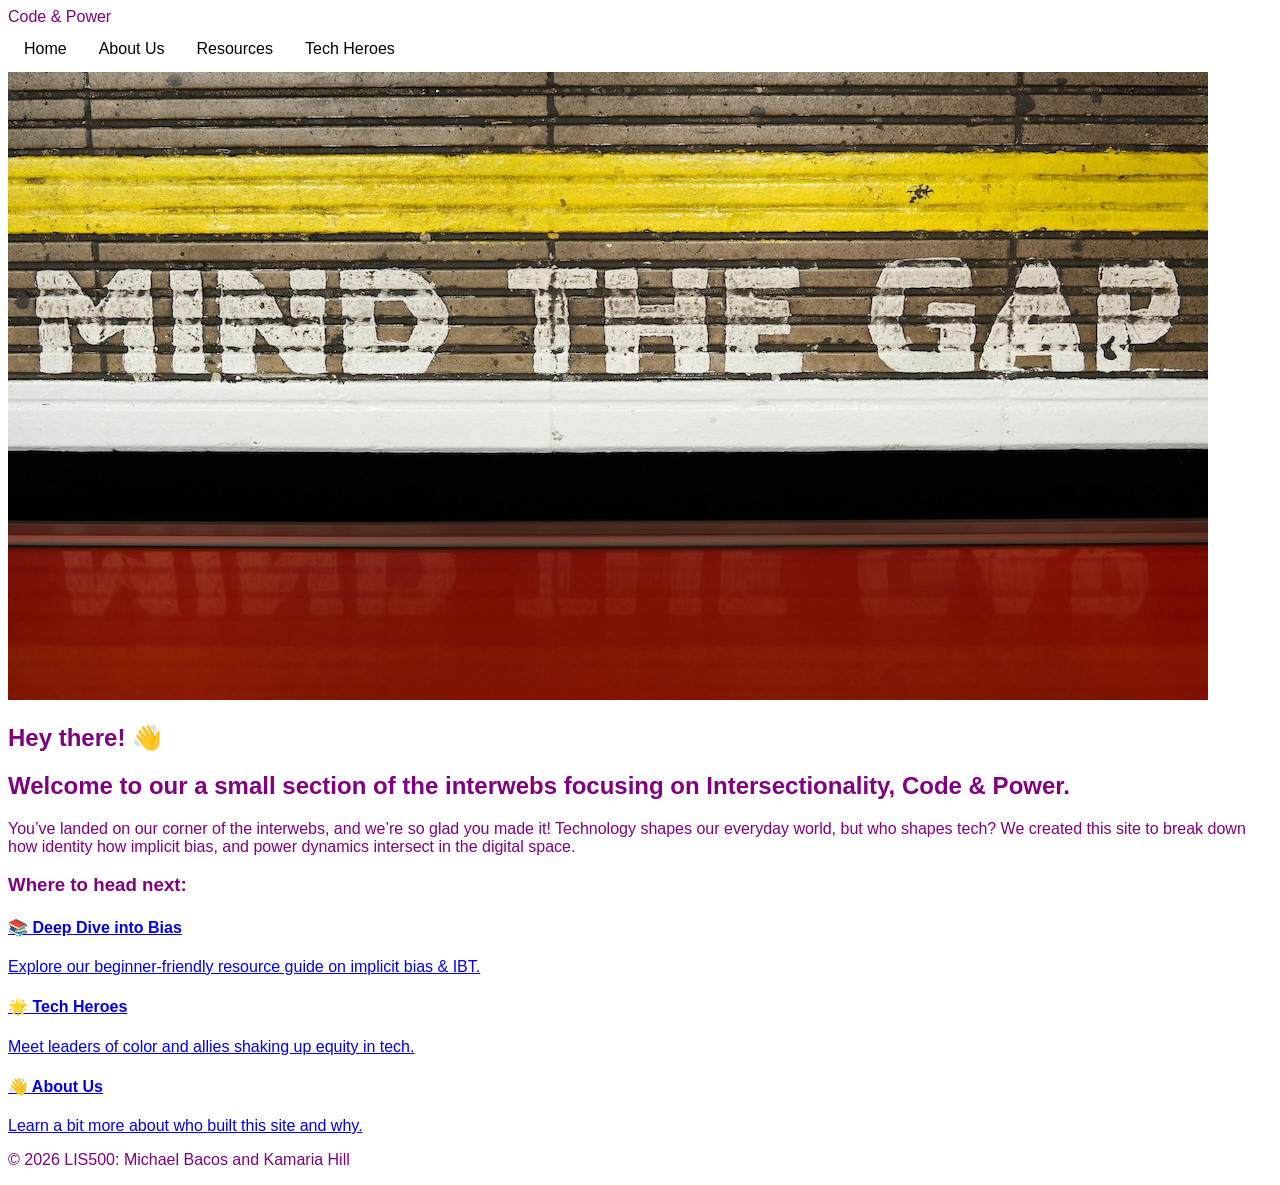
==== index.html @ 3a329660 "Update index.html" ====
<!DOCTYPE html>
<html lang="en">
<head>
    <meta charset="UTF-8">
    <meta name="viewport" content="width=device-width, initial-scale=1.0">
    <title>Intro To Intersectionality: Code & Power </title>
    <!-- Link to external CSS stylesheet -->
    <link rel="stylesheet" href="https://ladykay98.github.io/LIS500Project/style.css">
</head>
    <!-- Site Header & Navigation-kh -->
    <header class="site-header">
        <div class="logo">Code &amp; Power</div>
        <nav>
            <ul class="nav-links">
                <li><a href="https://ladykay98.github.io/LIS500Project/index.html" class="active">Home</a></li>
                <li><a href="https://ladykay98.github.io/LIS500Project/aboutus.html">About Us</a></li>
                <li><a href="https://ladykay98.github.io/LIS500Project/resources.html">Resources</a></li>
                <li><a href="https://ladykay98.github.io/LIS500Project/techheroes.html">Tech Heroes</a></li>
            </ul>
        </nav>
    </header>
    <!-- Placed hero/banner inside header container-kh -->
    <div class="image-header">
        <img src="assets/mind-the-gap_picture-of-train-station-signage.jpg" 
             alt="Mind the Gap signage at a train station" 
             class="header-img">
    </div>
<body>

    <!-- Main Splash Page text - kh-->
    <main class="hero-container">
        <section class="hero-card">
            <h1>Hey there! 👋</h1>
            <h2>Welcome to our a small section of the interwebs focusing on <span>Intersectionality, Code &amp; Power</span>.</h2>
            
            <p class="intro-text">
                You’ve landed on our corner of the interwebs, and we’re so glad you made it! Technology shapes our everyday world, but who shapes tech? We created this site to break down how identity how implicit bias, and power dynamics intersect in the digital space.
            </p>

        
            <!-- Quick Links -->
            <div class="quick-nav">
                <h3>Where to head next:</h3>
                <div class="card-grid">
                    <a href="resources.html" class="nav-card">
                        <h4>📚 Deep Dive into Bias</h4>
                        <p>Explore our beginner-friendly resource guide on implicit bias &amp; IBT.</p>
                    </a>
                    <a href="techheroes.html" class="nav-card">
                        <h4>🌟 Tech Heroes</h4>
                        <p>Meet leaders of color and allies shaking up equity in tech.</p>
                    </a>
                    <a href="aboutus.html" class="nav-card">
                        <h4>👋 About Us</h4>
                        <p>Learn a bit more about who built this site and why.</p>
                    </a>
                </div>
            </div>
        </section>
    </main>

</body>
</html>

    <footer>
        <p>&copy; 2026 LIS500: Michael Bacos and Kamaria Hill</p>
    </footer>

</body>
</html>
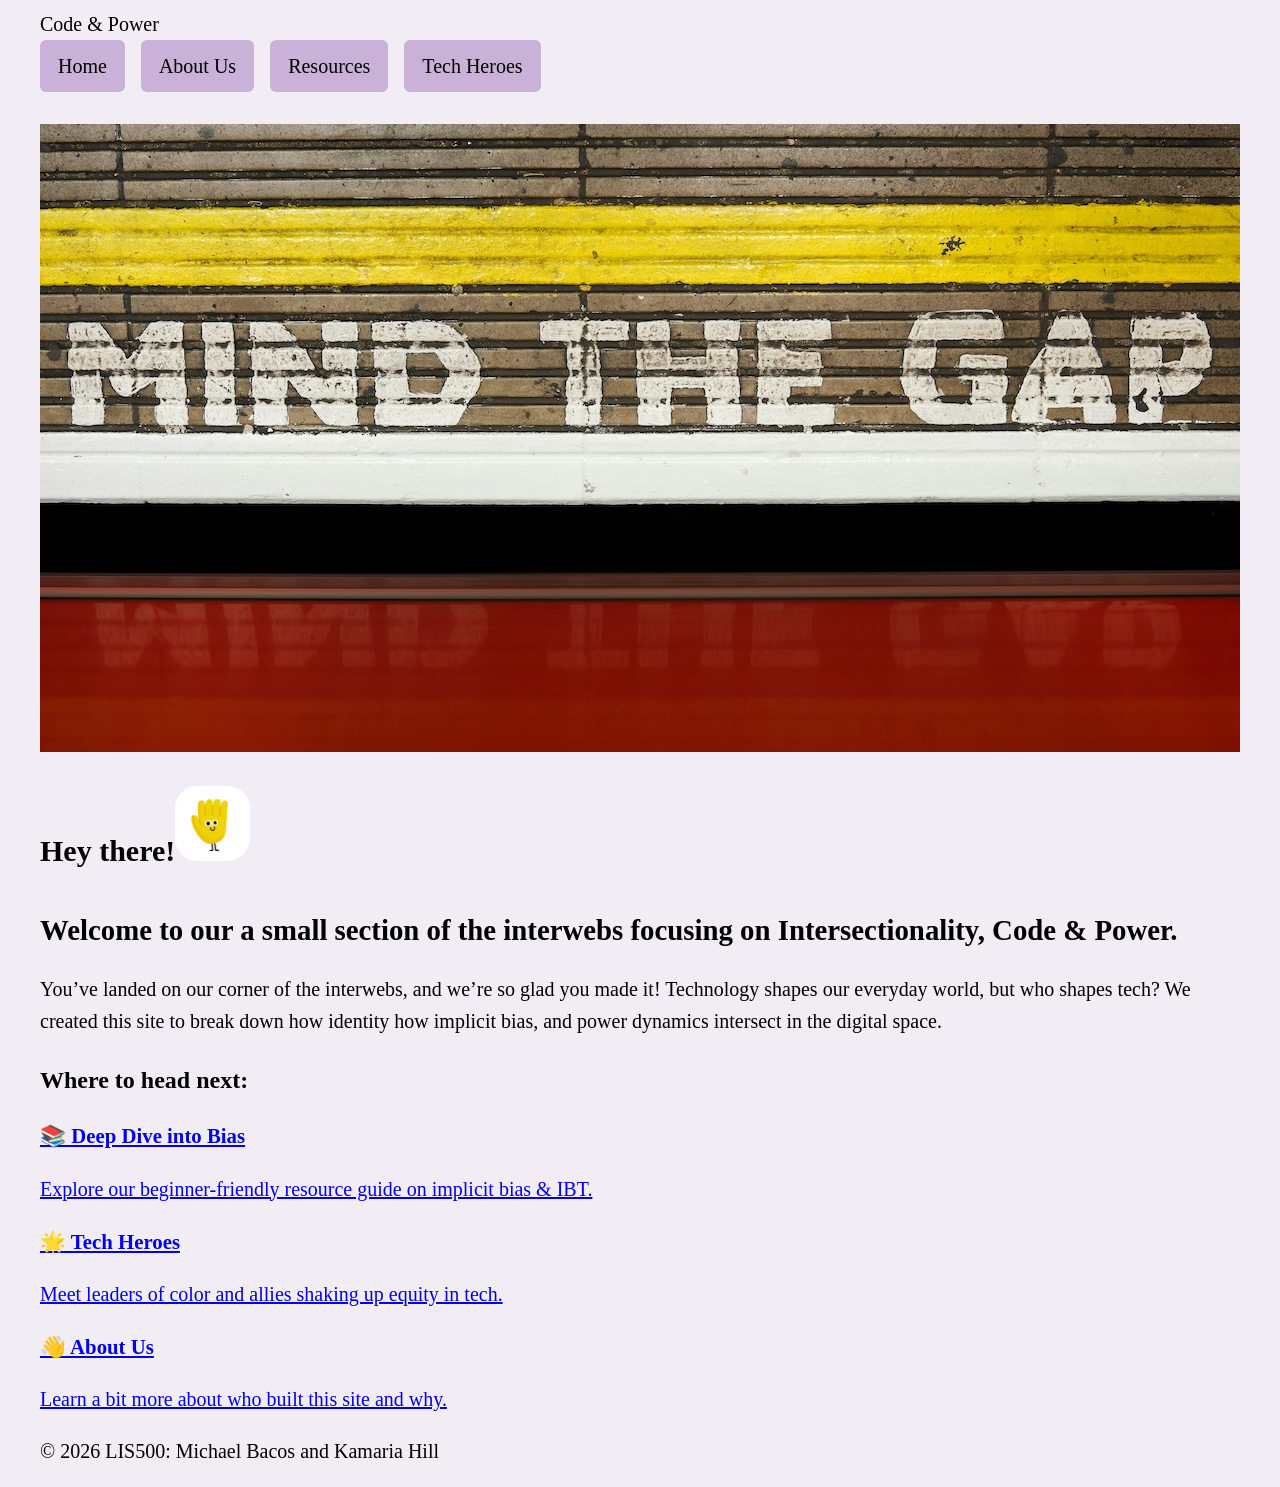
==== commit fad90c3a: "Enhance greeting with animated GIF Added an animated GIF to the greeting header." ====
--- a/index.html
+++ b/index.html
@@ -30,7 +30,7 @@
     <!-- Main Splash Page text - kh-->
     <main class="hero-container">
         <section class="hero-card">
-            <h1>Hey there! 👋</h1>
+            <h1>Hey there!<img src="assets/0368c21a37cce3e3628ff8eeccc4e2a4.gif" alt="Animated GIF waving hand" style="border-radius: 30%; object-fit: cover; width: 75px; height: 75px;"></h1>
             <h2>Welcome to our a small section of the interwebs focusing on <span>Intersectionality, Code &amp; Power</span>.</h2>
             
             <p class="intro-text">
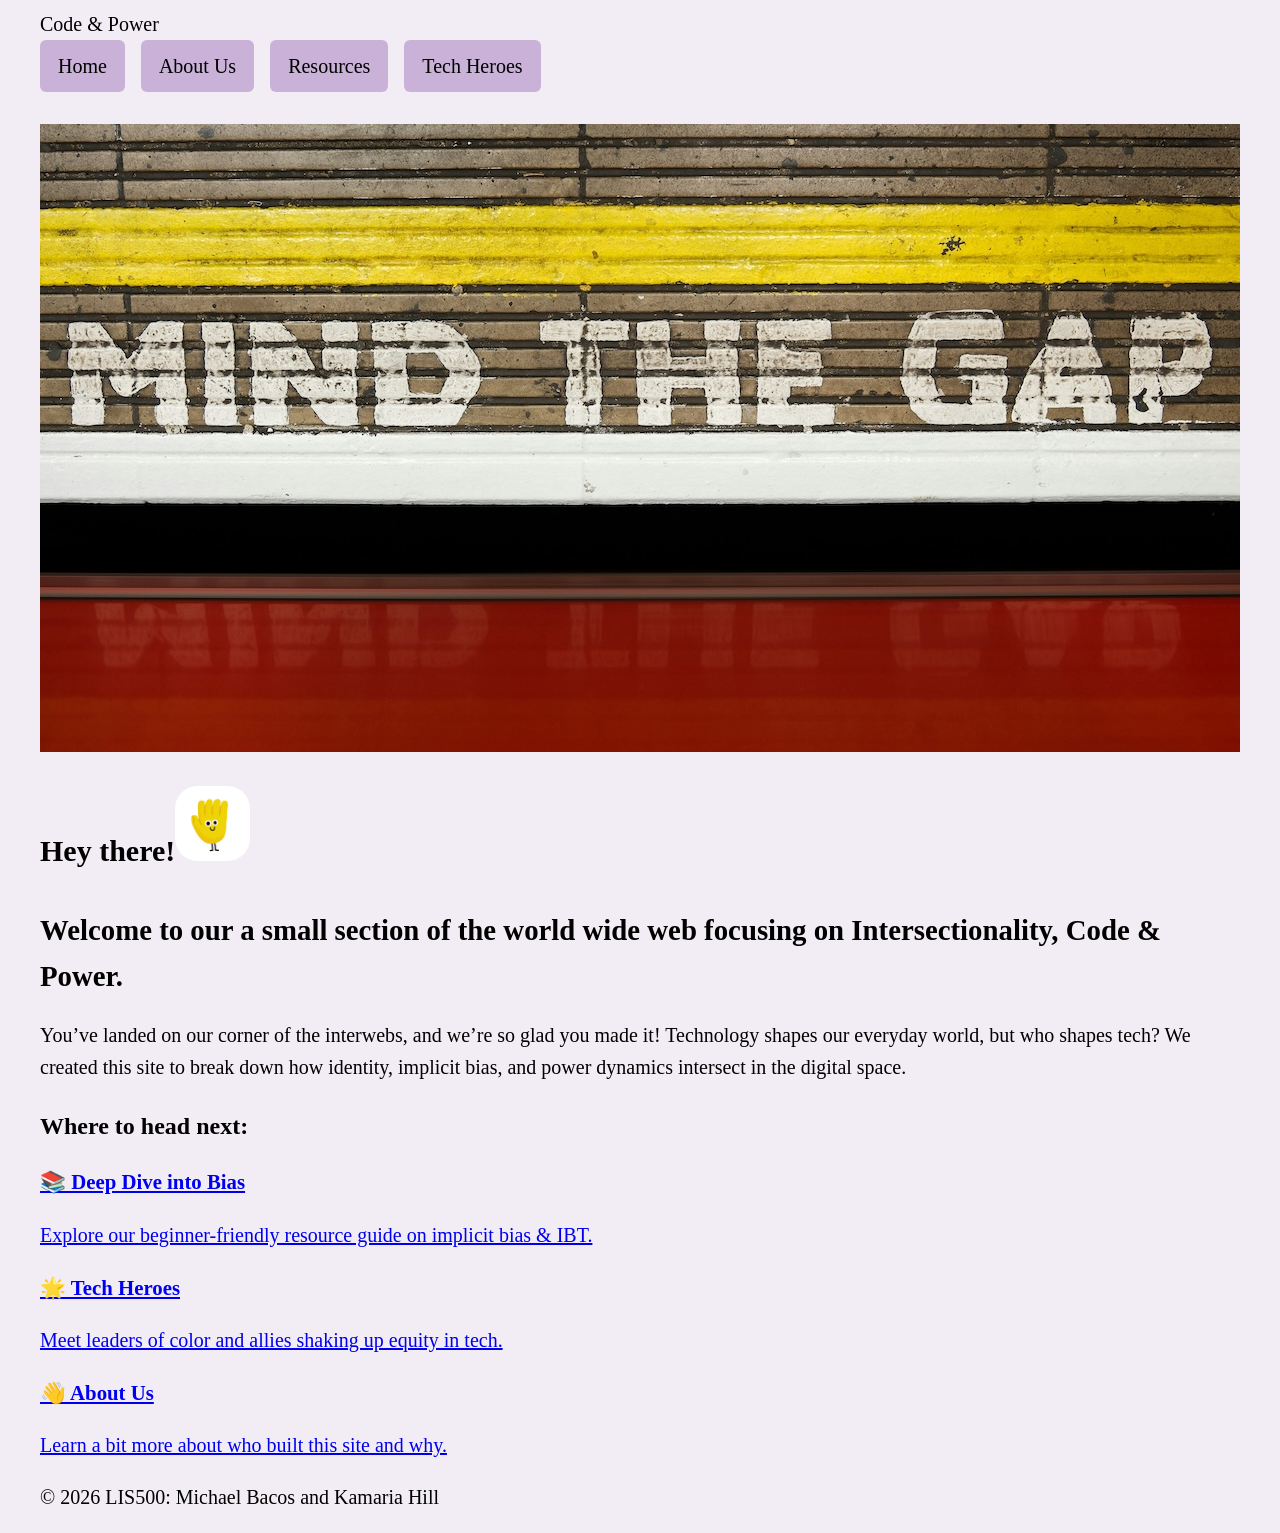
==== commit a97179d2: "Fix grammar in welcome message and intro text Corrected minor grammatical errors in the welcome mess" ====
--- a/index.html
+++ b/index.html
@@ -31,10 +31,10 @@
     <main class="hero-container">
         <section class="hero-card">
             <h1>Hey there!<img src="assets/0368c21a37cce3e3628ff8eeccc4e2a4.gif" alt="Animated GIF waving hand" style="border-radius: 30%; object-fit: cover; width: 75px; height: 75px;"></h1>
-            <h2>Welcome to our a small section of the interwebs focusing on <span>Intersectionality, Code &amp; Power</span>.</h2>
+            <h2>Welcome to our a small section of the world wide web focusing on <span>Intersectionality, Code &amp; Power</span>.</h2>
             
             <p class="intro-text">
-                You’ve landed on our corner of the interwebs, and we’re so glad you made it! Technology shapes our everyday world, but who shapes tech? We created this site to break down how identity how implicit bias, and power dynamics intersect in the digital space.
+                You’ve landed on our corner of the interwebs, and we’re so glad you made it! Technology shapes our everyday world, but who shapes tech? We created this site to break down how identity, implicit bias, and power dynamics intersect in the digital space.
             </p>
 
         
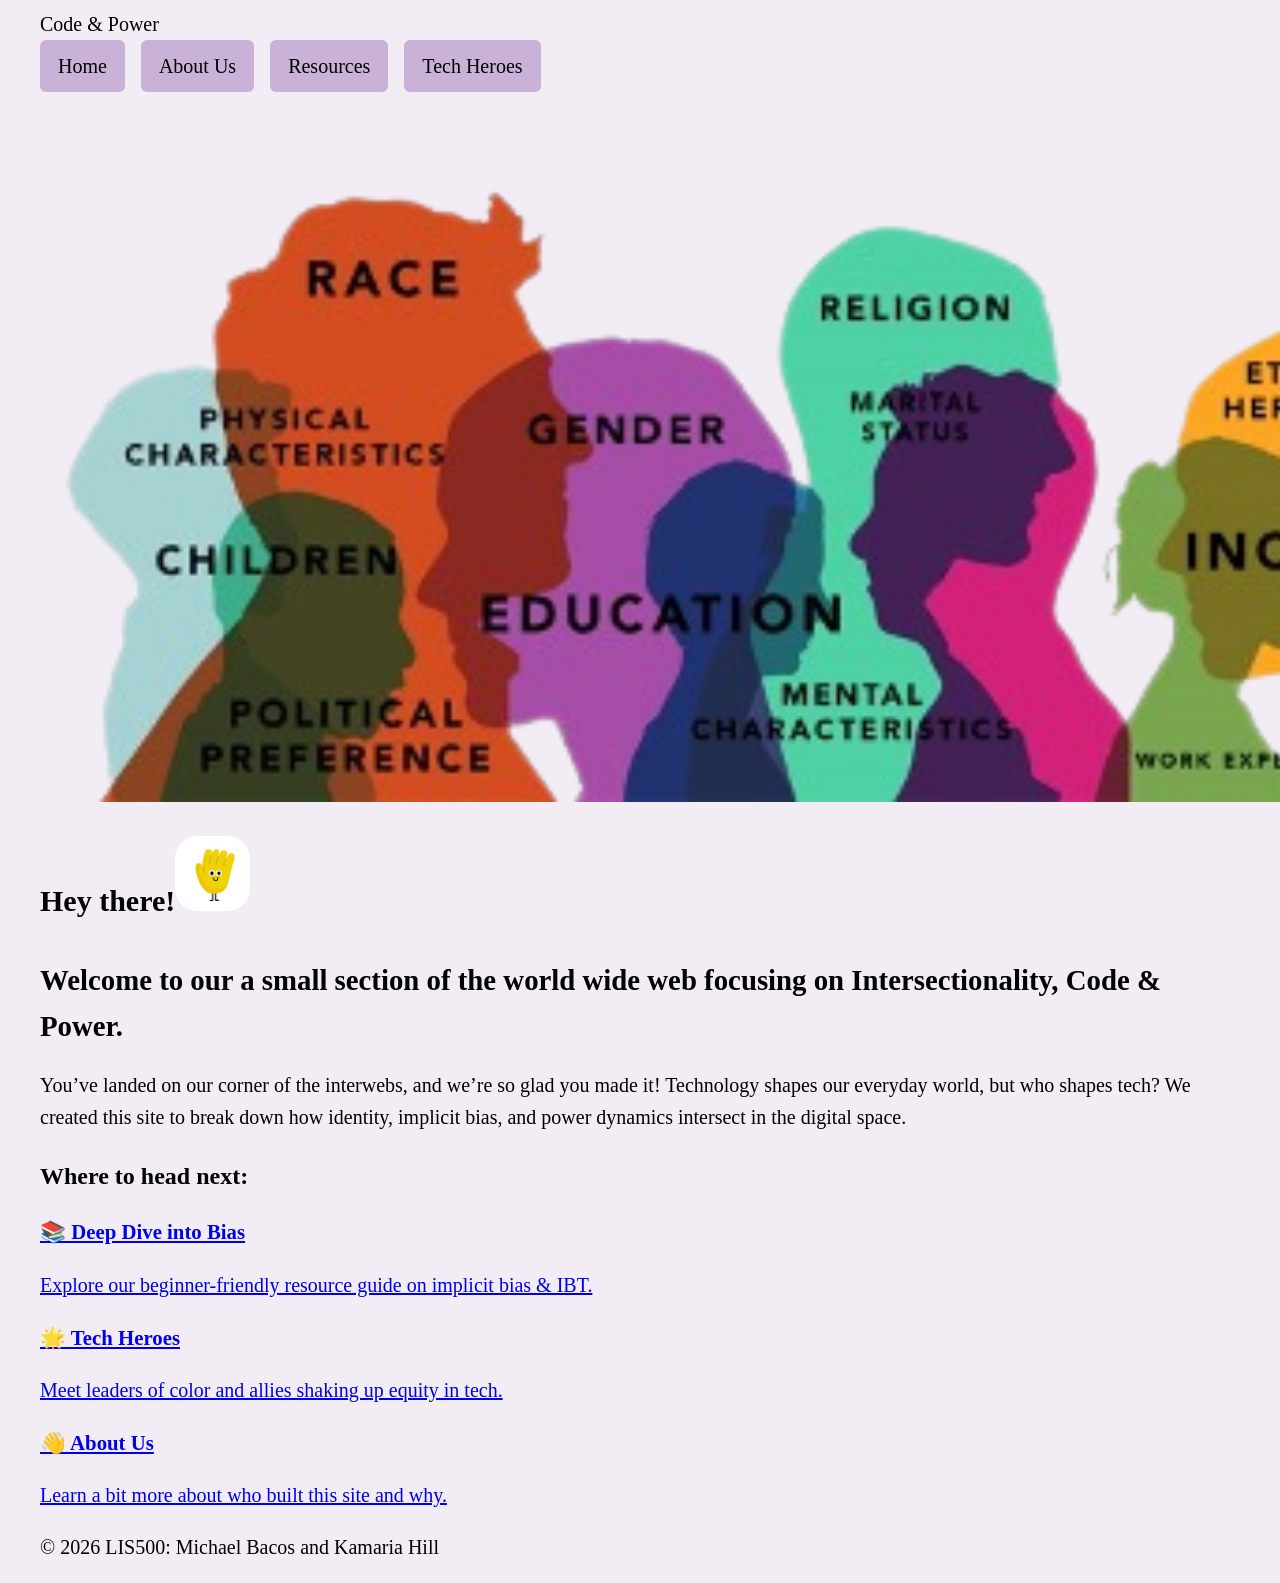
==== commit e736480c: "Replace header image with implicit bias graphic" ====
--- a/index.html
+++ b/index.html
@@ -21,9 +21,9 @@
     </header>
     <!-- Placed hero/banner inside header container-kh -->
     <div class="image-header">
-        <img src="assets/mind-the-gap_picture-of-train-station-signage.jpg" 
-             alt="Mind the Gap signage at a train station" 
-             class="header-img">
+        <center><img src="assets/implicit bias graphic_race-age-gender.png" 
+             alt="implicit bias & intersectionailty" 
+             class="header-img"></center>
     </div>
 <body>
 
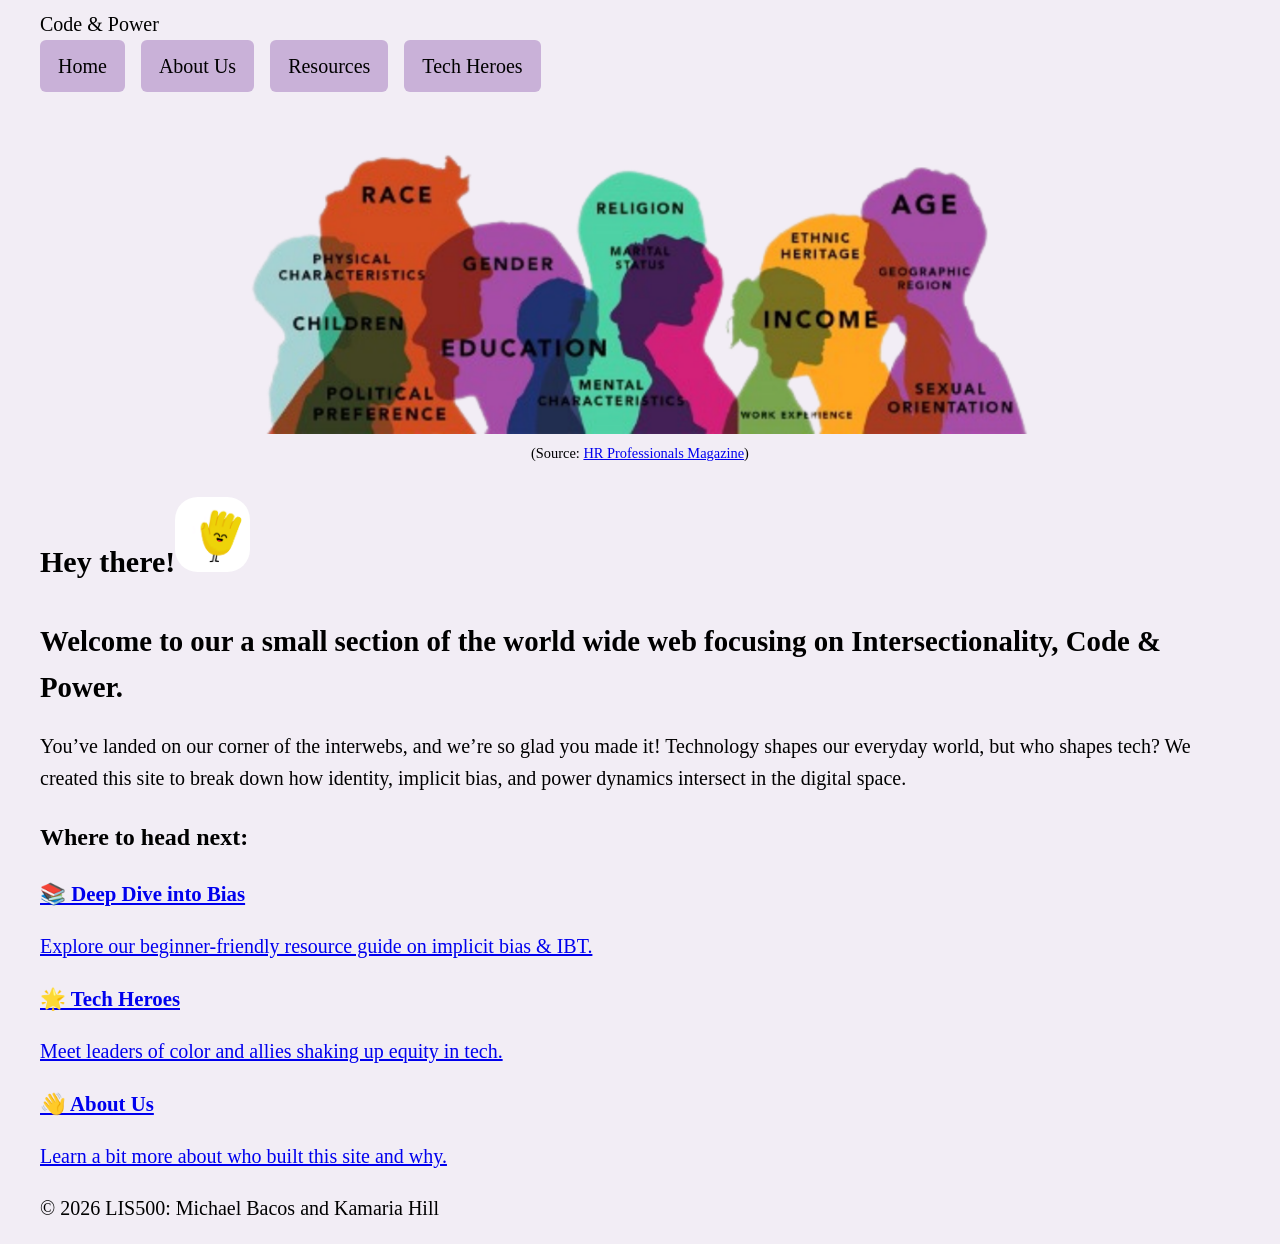
==== commit f6b6d2fb: "Refactor hero/banner to use figure tag Updated hero/banner section to use figure tag for better imag" ====
--- a/index.html
+++ b/index.html
@@ -19,12 +19,13 @@
             </ul>
         </nav>
     </header>
-    <!-- Placed hero/banner inside header container-kh -->
-    <div class="image-header">
-        <center><img src="assets/implicit bias graphic_race-age-gender.png" 
-             alt="implicit bias & intersectionailty" 
-             class="header-img"></center>
-    </div>
+    <!-- Placed hero/banner inside header container; updated to figure tag so img size doesn't overwhelm the page-kh -->
+    <figure style="max-width: 800px; margin: 2rem auto; text-align: center;">
+    <img alt="implicit bias &amp; intersectionality" src="assets/implicit bias graphic_race-age-gender.png" style="width: 100%; height: auto; display: block;">
+    <figcaption style="font-size: 0.9rem; margin-top: 0.5rem;">
+        (Source: <a href="https://hrprofessionalsmagazine.com/2020/12/31/measure-implicit-bias-in-your-organization-and-eliminate-it-now/" target="_blank">HR Professionals Magazine</a>)
+    </figcaption>
+</figure>
 <body>
 
     <!-- Main Splash Page text - kh-->
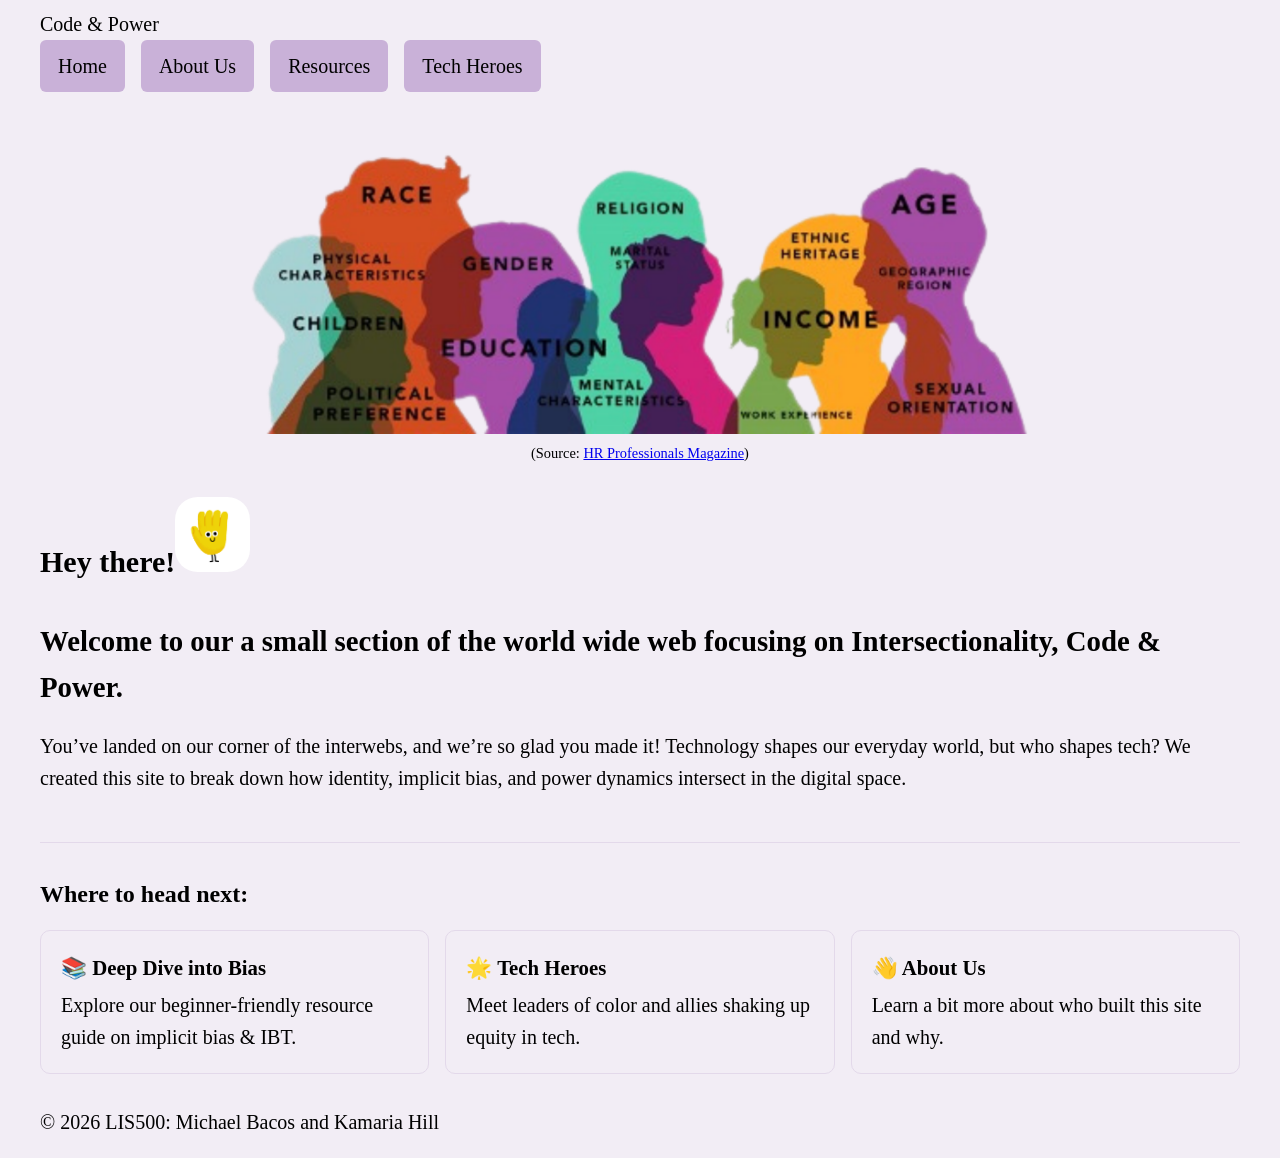
==== commit 3d197376: "Update index.html" ====
--- a/index.html
+++ b/index.html
@@ -40,7 +40,7 @@
 
         
             <!-- Quick Links -->
-            <div class="quick-nav">
+            <div class="quick-nav"> <!--Created a card grid to navigate the site through the index page MB-->
                 <h3>Where to head next:</h3>
                 <div class="card-grid">
                     <a href="resources.html" class="nav-card">
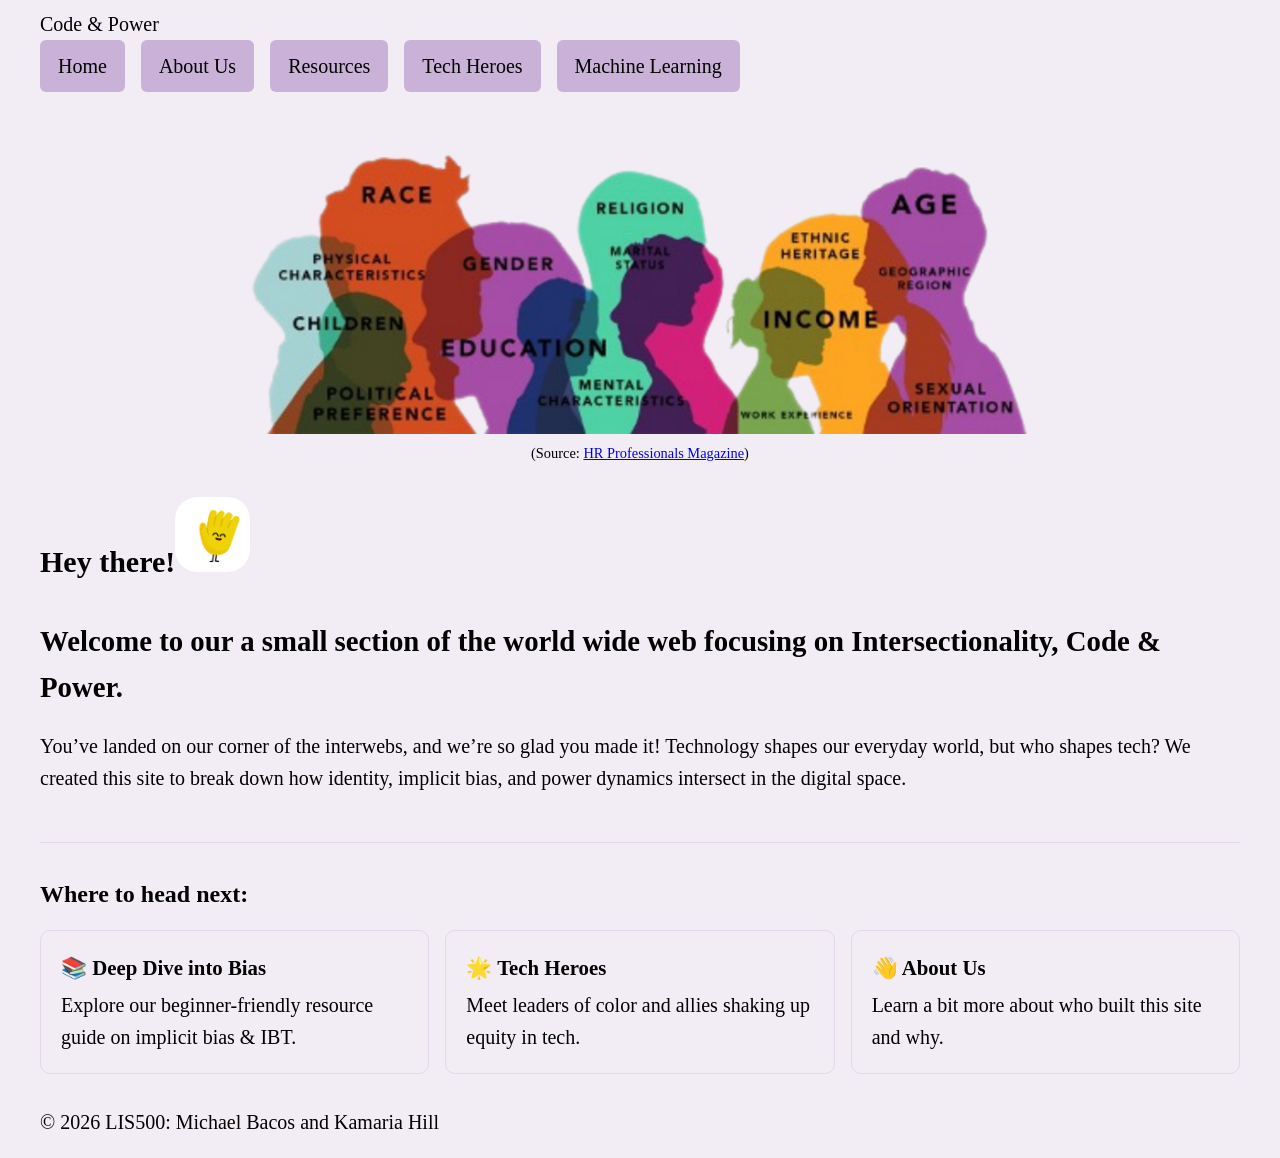
==== commit f75006a8: "Add link to Machine Learning project in navigation" ====
--- a/index.html
+++ b/index.html
@@ -16,6 +16,7 @@
                 <li><a href="https://ladykay98.github.io/LIS500Project/aboutus.html">About Us</a></li>
                 <li><a href="https://ladykay98.github.io/LIS500Project/resources.html">Resources</a></li>
                 <li><a href="https://ladykay98.github.io/LIS500Project/techheroes.html">Tech Heroes</a></li>
+                <li><a href="https://ladykay98.github.io/LIS500Project/machine-learning-project.html">Machine Learning</a></li>
             </ul>
         </nav>
     </header>
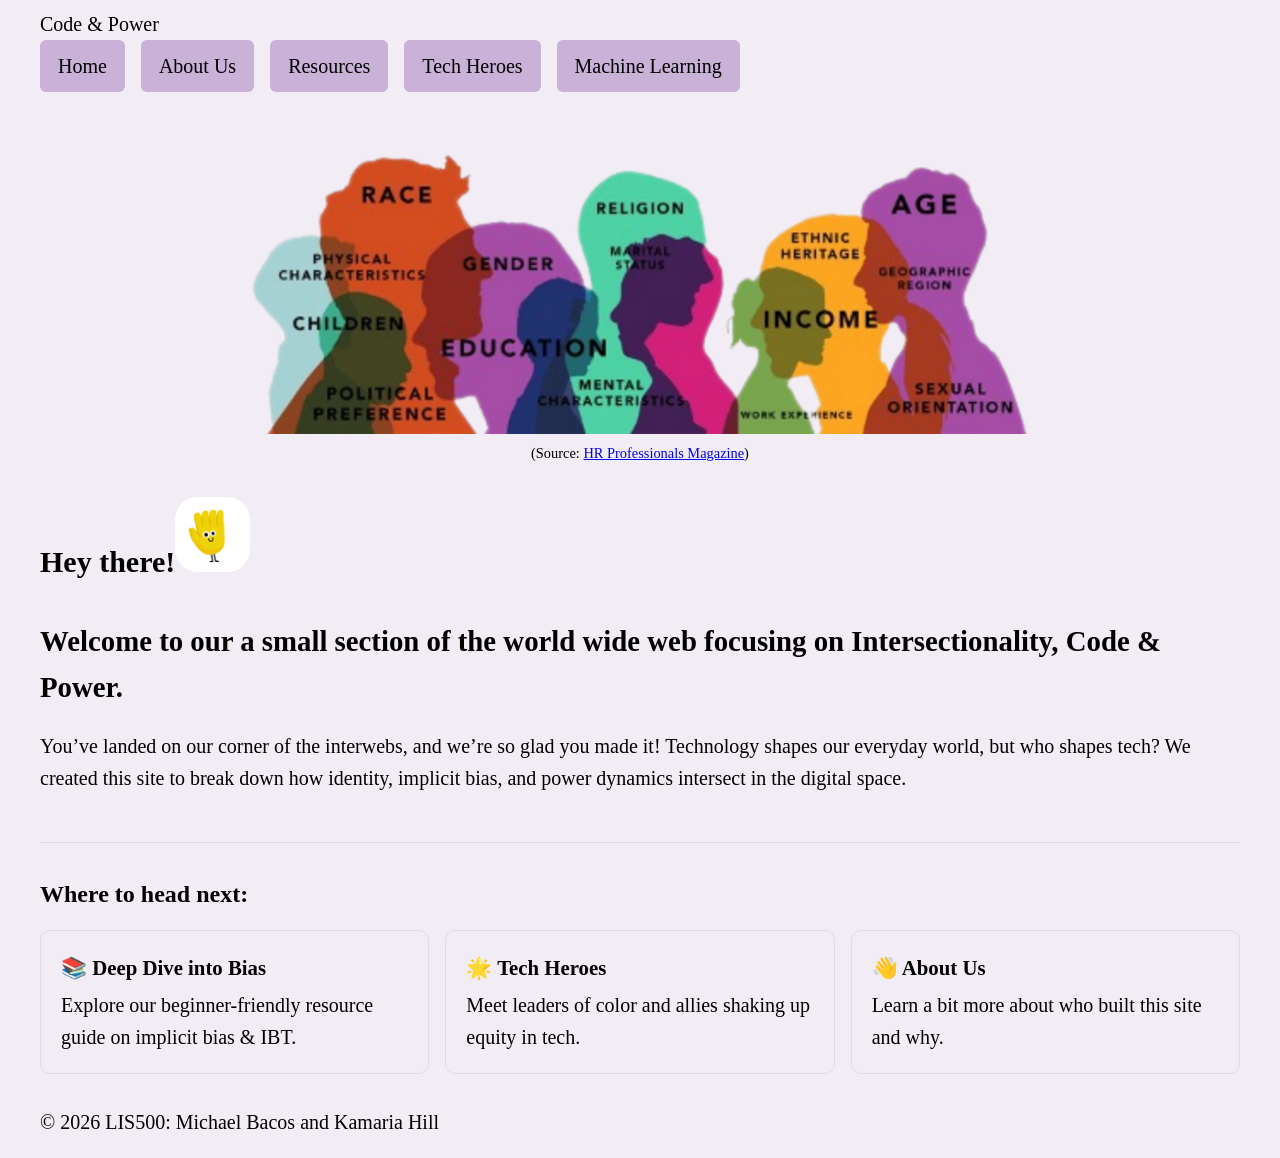
==== commit fdf82780: "Add preconnect links for Google Fonts Added preconnect links for Google Fonts to improve loading per" ====
--- a/index.html
+++ b/index.html
@@ -4,6 +4,9 @@
     <meta charset="UTF-8">
     <meta name="viewport" content="width=device-width, initial-scale=1.0">
     <title>Intro To Intersectionality: Code & Power </title>
+    <link rel="preconnect" href="https://fonts.googleapis.com">
+<link rel="preconnect" href="https://fonts.gstatic.com" crossorigin>
+<link href="https://fonts.googleapis.com/css2?family=Anton&display=swap" rel="stylesheet">
     <!-- Link to external CSS stylesheet -->
     <link rel="stylesheet" href="https://ladykay98.github.io/LIS500Project/style.css">
 </head>
